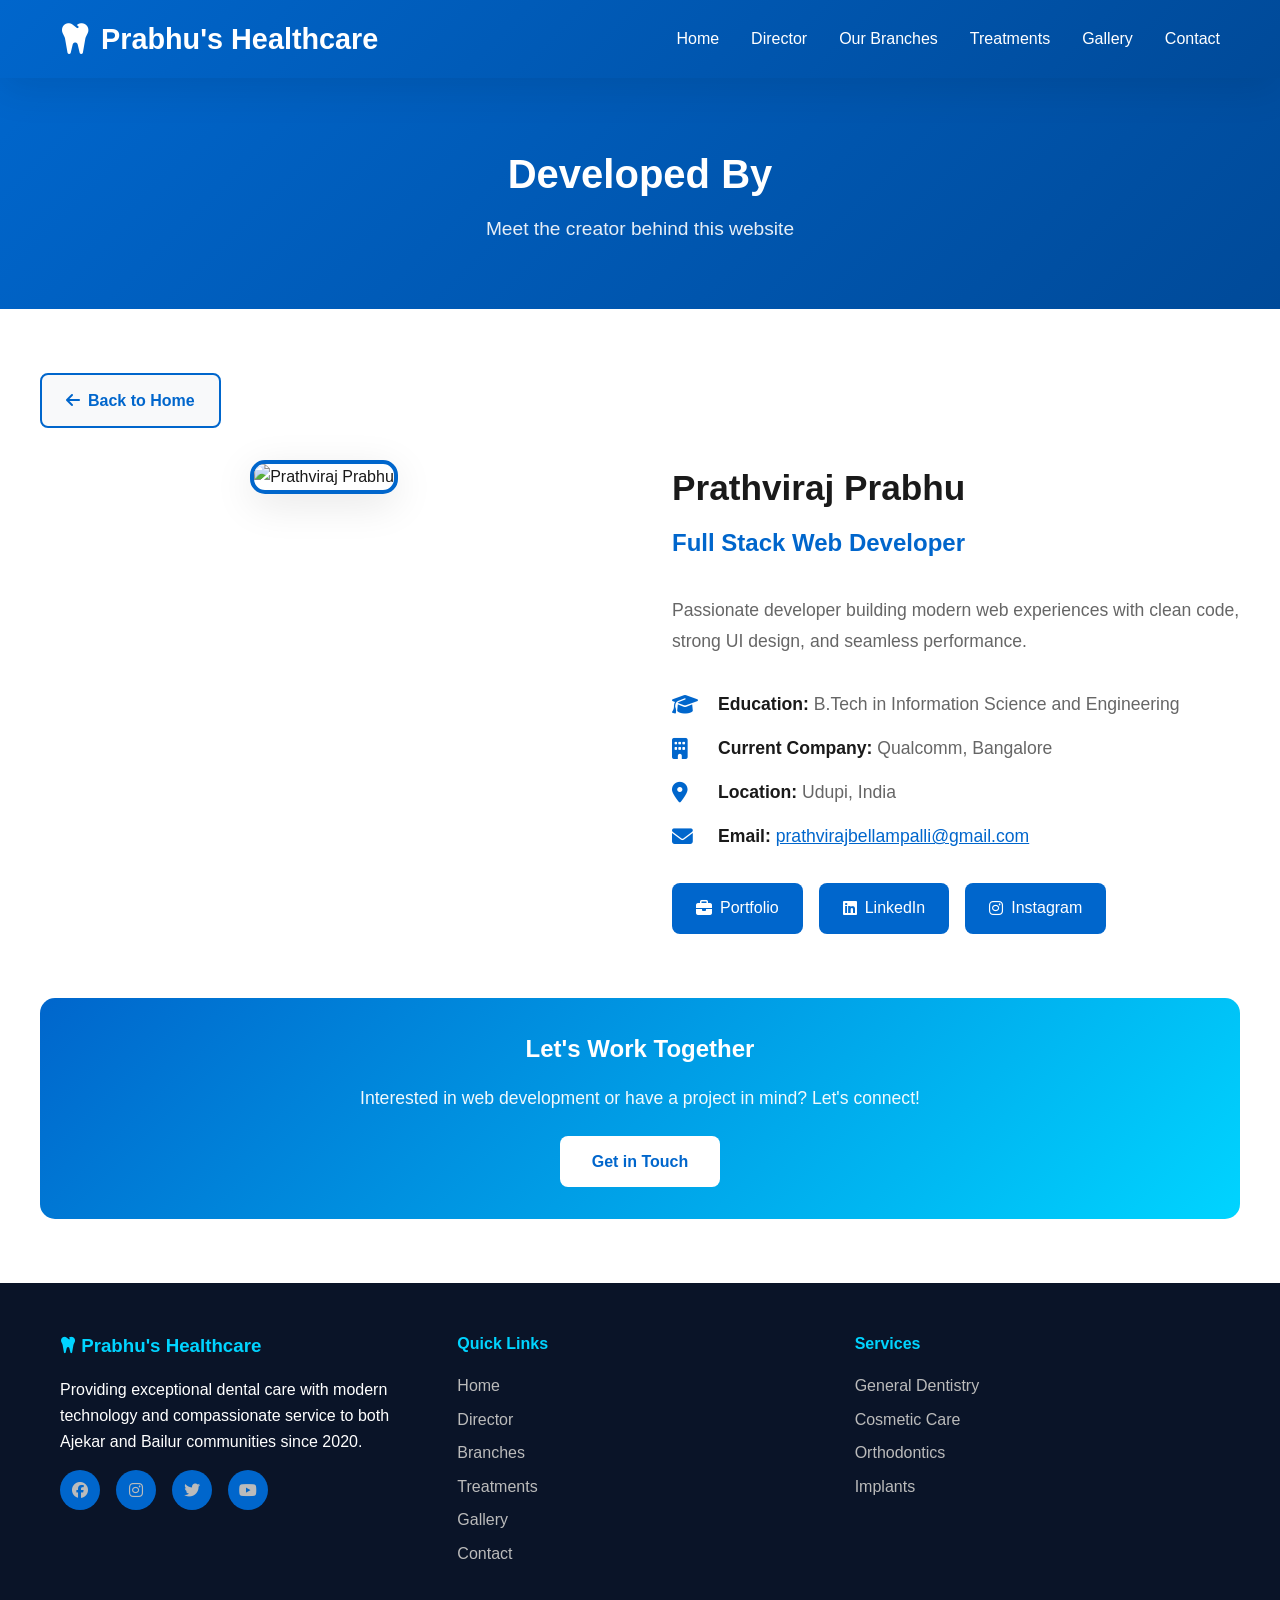
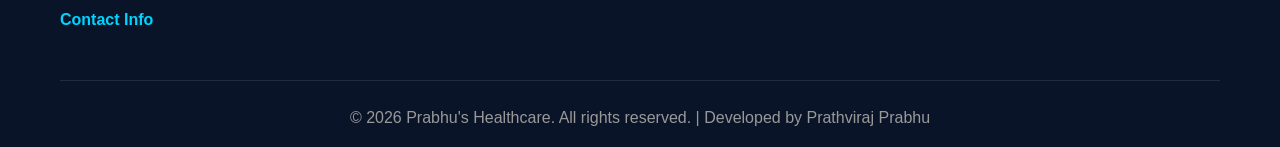
==== developer.html @ 1d6812b2 "Images and details updated" ====
<!DOCTYPE html>
<html lang="en">
<head>
    <meta charset="UTF-8">
    <meta name="viewport" content="width=device-width, initial-scale=1.0">
    <title id="pageTitle"></title>
    <link rel="stylesheet" href="styles.css">
    <link rel="stylesheet" href="https://cdnjs.cloudflare.com/ajax/libs/font-awesome/6.4.0/css/all.min.css">
    <style>
        .developer-page {
            min-height: 100vh;
            display: flex;
            flex-direction: column;
        }

        .developer-hero {
            background: linear-gradient(135deg, var(--primary-color) 0%, #004a99 100%);
            color: white;
            padding: 4rem 0;
            text-align: center;
        }

        .developer-hero h1 {
            font-size: 2.5rem;
            margin-bottom: 0.5rem;
        }

        .developer-hero p {
            font-size: 1.2rem;
            opacity: 0.9;
        }

        .developer-container {
            flex: 1;
            padding: 4rem 0;
        }

        .developer-profile {
            display: grid;
            grid-template-columns: 1fr 1fr;
            gap: 4rem;
            align-items: start;
            margin-bottom: 4rem;
        }

        .developer-photo {
            text-align: center;
        }

        .developer-photo img {
            width: 100%;
            max-width: 350px;
            border-radius: var(--border-radius);
            box-shadow: var(--box-shadow);
            border: 4px solid var(--primary-color);
            transition: var(--transition);
        }

        .developer-photo img:hover {
            transform: scale(1.05);
            box-shadow: 0 20px 60px rgba(0, 102, 204, 0.3);
        }

        .developer-info h2 {
            font-size: 2.2rem;
            color: var(--text-dark);
            margin-bottom: 0.5rem;
        }

        .developer-title {
            font-size: 1.5rem;
            color: var(--primary-color);
            font-weight: 600;
            margin-bottom: 1rem;
        }

        .developer-meta {
            display: flex;
            flex-direction: column;
            gap: 1rem;
            margin: 2rem 0;
        }

        .meta-item {
            display: flex;
            align-items: center;
            gap: 1rem;
            font-size: 1.1rem;
            color: var(--text-light);
        }

        .meta-item i {
            font-size: 1.3rem;
            color: var(--primary-color);
            min-width: 30px;
        }

        .meta-item strong {
            color: var(--text-dark);
        }

        .developer-description {
            font-size: 1.1rem;
            line-height: 1.8;
            color: var(--text-light);
            margin: 2rem 0;
        }

        .social-links-dev {
            display: flex;
            gap: 1rem;
            margin-top: 2rem;
        }

        .social-link-btn {
            display: inline-flex;
            align-items: center;
            justify-content: center;
            gap: 0.5rem;
            padding: 0.8rem 1.5rem;
            background: var(--primary-color);
            color: white;
            border-radius: 8px;
            text-decoration: none;
            transition: var(--transition);
            font-weight: 500;
        }

        .social-link-btn:hover {
            background: #004a99;
            transform: translateY(-3px);
            box-shadow: 0 10px 25px rgba(0, 102, 204, 0.3);
        }

        .skills-section {
            background: var(--light-bg);
            padding: 3rem;
            border-radius: var(--border-radius);
            margin-bottom: 2rem;
        }

        .skills-section h3 {
            font-size: 1.5rem;
            color: var(--text-dark);
            margin-bottom: 1.5rem;
        }

        .skills-grid {
            display: grid;
            grid-template-columns: repeat(auto-fit, minmax(150px, 1fr));
            gap: 1rem;
        }

        .skill-badge {
            background: white;
            border: 2px solid var(--primary-color);
            color: var(--primary-color);
            padding: 1rem;
            border-radius: 8px;
            text-align: center;
            font-weight: 600;
            transition: var(--transition);
        }

        .skill-badge:hover {
            background: var(--primary-color);
            color: white;
            transform: translateY(-5px);
        }

        .cta-contact {
            background: linear-gradient(135deg, var(--primary-color), var(--secondary-color));
            color: white;
            padding: 2rem;
            border-radius: var(--border-radius);
            text-align: center;
            margin-top: 3rem;
        }

        .cta-contact h3 {
            font-size: 1.5rem;
            margin-bottom: 1rem;
        }

        .cta-contact p {
            font-size: 1.1rem;
            margin-bottom: 1.5rem;
            opacity: 0.95;
        }

        .cta-button-dev {
            display: inline-block;
            padding: 0.8rem 2rem;
            background: white;
            color: var(--primary-color);
            border-radius: 8px;
            text-decoration: none;
            font-weight: 600;
            transition: var(--transition);
            margin: 0 0.5rem;
        }

        .cta-button-dev:hover {
            transform: scale(1.05);
            box-shadow: 0 10px 25px rgba(0, 0, 0, 0.2);
        }

        .back-button {
            display: inline-flex;
            align-items: center;
            gap: 0.5rem;
            padding: 0.8rem 1.5rem;
            background: var(--light-bg);
            color: var(--primary-color);
            border: 2px solid var(--primary-color);
            border-radius: 8px;
            text-decoration: none;
            transition: var(--transition);
            font-weight: 600;
            margin-bottom: 2rem;
        }

        .back-button:hover {
            background: var(--primary-color);
            color: white;
        }

        @media (max-width: 768px) {
            .developer-profile {
                grid-template-columns: 1fr;
                gap: 2rem;
            }

            .developer-photo img {
                max-width: 250px;
            }

            .developer-hero h1 {
                font-size: 2rem;
            }

            .developer-info h2 {
                font-size: 1.8rem;
            }

            .skills-grid {
                grid-template-columns: repeat(auto-fit, minmax(120px, 1fr));
            }

            .social-links-dev {
                flex-wrap: wrap;
            }

            .developer-container {
                padding: 2rem 0;
            }
        }
    </style>
</head>
<body>
    <!-- Navigation Bar -->
    <nav class="navbar">
        <div class="container">
            <div class="nav-brand">
                <i class="fas fa-tooth"></i>
                <span id="navBrand"></span>
            </div>
            <ul class="nav-menu">
                <li><a href="index.html" class="nav-link">Home</a></li>
                <li><a href="index.html#director" class="nav-link">Director</a></li>
                <li><a href="index.html#branches" class="nav-link">Our Branches</a></li>
                <li><a href="index.html#treatments" class="nav-link">Treatments</a></li>
                <li><a href="index.html#gallery" class="nav-link">Gallery</a></li>
                <li><a href="index.html#contact" class="nav-link">Contact</a></li>
            </ul>
            <div class="hamburger">
                <span></span>
                <span></span>
                <span></span>
            </div>
        </div>
    </nav>

    <!-- Developer Hero -->
    <section class="developer-hero">
        <div class="container">
            <h1 id="devTitle"></h1>
            <p id="devSubtitle"></p>
        </div>
    </section>

    <!-- Developer Container -->
    <div class="container developer-container">
        <a href="index.html" class="back-button">
            <i class="fas fa-arrow-left"></i> Back to Home
        </a>

        <!-- Developer Profile -->
        <div class="developer-profile">
            <!-- Photo -->
            <div class="developer-photo">
                <img id="devPhoto" src="" alt="Developer">
            </div>

            <!-- Info -->
            <div class="developer-info">
                <h2 id="devName"></h2>
                <p class="developer-title" id="devJobTitle"></p>

                <p class="developer-description" id="devDescription"></p>

                <div class="developer-meta">
                    <div class="meta-item">
                        <i class="fas fa-graduation-cap"></i>
                        <div><strong>Education:</strong> <span id="devQualification"></span></div>
                    </div>
                    <div class="meta-item">
                        <i class="fas fa-building"></i>
                        <div><strong>Current Company:</strong> <span id="devCompany"></span></div>
                    </div>
                    <div class="meta-item">
                        <i class="fas fa-map-marker-alt"></i>
                        <div><strong>Location:</strong> <span id="devLocation"></span></div>
                    </div>
                    <div class="meta-item">
                        <i class="fas fa-envelope"></i>
                        <div><strong>Email:</strong> <a href="mailto:#" id="devEmailLink" style="color: var(--primary-color);"></a></div>
                    </div>
                </div>

                <div class="social-links-dev">
                    <a href="#" id="devPortBtn" class="social-link-btn">
                        <i class="fas fa-briefcase"></i> Portfolio
                    </a>
                    <a href="#" id="devLinkedin" class="social-link-btn" target="_blank">
                        <i class="fab fa-linkedin"></i> LinkedIn
                    </a>
                    <a href="#" id="devInstagram" class="social-link-btn" target="_blank">
                        <i class="fab fa-instagram"></i> Instagram
                    </a>
                </div>
            </div>
        </div>

        <!-- CTA Section -->
        <div class="cta-contact">
            <h3>Let's Work Together</h3>
            <p>Interested in web development or have a project in mind? Let's connect!</p>
            <a href="mailto:#" id="ctaEmailLink" class="cta-button-dev">Get in Touch</a>
        </div>
    </div>

    <!-- Footer -->
    <footer class="footer">
        <div class="container">
            <div class="footer-content">
                <div class="footer-section">
                    <h3 id="footerBrand"><i class="fas fa-tooth"></i></h3>
                    <p id="footerAbout"></p>
                    <div class="social-links" id="socialLinks">
                        <a href="#" class="social-link" id="socialFacebook"><i class="fab fa-facebook"></i></a>
                        <a href="#" class="social-link" id="socialInstagram"><i class="fab fa-instagram"></i></a>
                        <a href="#" class="social-link" id="socialTwitter"><i class="fab fa-twitter"></i></a>
                        <a href="#" class="social-link" id="socialYoutube"><i class="fab fa-youtube"></i></a>
                    </div>
                </div>

                <div class="footer-section" id="footerQuickLinks">
                    <h4>Quick Links</h4>
                    <ul id="quickLinksList">
                    </ul>
                </div>

                <div class="footer-section" id="footerServices">
                    <h4>Services</h4>
                    <ul id="servicesList">
                    </ul>
                </div>

                <div class="footer-section" id="footerContacts">
                    <h4>Contact Info</h4>
                </div>
            </div>

            <div class="footer-bottom">
                <p id="footerCopyright"></p>
            </div>
        </div>
    </footer>

    <script src="config.js"></script>
    <script>
        // Populate developer page from config
        function populateDeveloperPage() {
            if (typeof clinicConfig === 'undefined') {
                console.error('clinicConfig not found. Make sure config.js is loaded before script.js');
                return;
            }

            const dev = clinicConfig.developer;
            const clinic = clinicConfig.branding;

            // Header
            document.getElementById('pageTitle').textContent = `${dev.name} - Developer`;
            document.getElementById('navBrand').textContent = clinic.name;

            // Hero Section
            document.getElementById('devTitle').textContent = dev.sectionTitle;
            document.getElementById('devSubtitle').textContent = dev.sectionSubtitle;

            // Developer Info
            document.getElementById('devPhoto').src = dev.photo;
            document.getElementById('devPhoto').alt = dev.name;
            document.getElementById('devName').textContent = dev.name;
            document.getElementById('devJobTitle').textContent = dev.title;
            document.getElementById('devDescription').textContent = dev.description;
            document.getElementById('devQualification').textContent = dev.qualification;
            document.getElementById('devCompany').textContent = dev.company;
            document.getElementById('devLocation').textContent = dev.location;

            // Email Links
            document.getElementById('devEmailLink').href = `mailto:${dev.email}`;
            document.getElementById('devEmailLink').textContent = dev.email;
            document.getElementById('devPortBtn').href = dev.portfolio;
            document.getElementById('ctaEmailLink').href = `mailto:${dev.email}`;

            // Social Links
            document.getElementById('devLinkedin').href = dev.linkedin;
            document.getElementById('devInstagram').href = dev.instagram;
            document.getElementById('devPortBtn').href = dev.portfolio;

            // Skills
            const skillsGrid = document.getElementById('skillsGrid');
            if (dev.skills && dev.skills.length > 0) {
                skillsGrid.innerHTML = dev.skills.map(skill => 
                    `<div class="skill-badge">${skill}</div>`
                ).join('');
            }

            // Footer
            document.getElementById('footerBrand').innerHTML = `<i class="fas fa-tooth"></i> ${clinic.name}`;
            document.getElementById('footerAbout').textContent = clinicConfig.footer.about;

            // Quick Links
            const quickLinksList = document.getElementById('quickLinksList');
            clinicConfig.footer.quickLinks.forEach(link => {
                const li = document.createElement('li');
                li.innerHTML = `<a href="${link.href}">${link.label}</a>`;
                quickLinksList.appendChild(li);
            });

            // Services
            const servicesList = document.getElementById('servicesList');
            clinicConfig.footer.services.forEach(service => {
                const li = document.createElement('li');
                li.innerHTML = `<a href="${service.href}">${service.label}</a>`;
                servicesList.appendChild(li);
            });

            // Copyright
            const year = new Date().getFullYear();
            document.getElementById('footerCopyright').textContent = 
                `© ${year} ${clinic.name}. All rights reserved. | Developed by ${dev.name}`;

            // Social Links
            document.getElementById('socialFacebook').href = clinicConfig.social.facebook;
            document.getElementById('socialInstagram').href = clinicConfig.social.instagram;
            document.getElementById('socialTwitter').href = clinicConfig.social.twitter;
            document.getElementById('socialYoutube').href = clinicConfig.social.youtube;

            console.log('✅ Developer page populated from config.js');
        }

        // Hamburger menu
        document.addEventListener('DOMContentLoaded', function() {
            const hamburger = document.querySelector('.hamburger');
            const navMenu = document.querySelector('.nav-menu');

            if (hamburger) {
                hamburger.addEventListener('click', function() {
                    navMenu.classList.toggle('active');
                    hamburger.classList.toggle('active');
                });
            }

            // Close menu when link is clicked
            document.querySelectorAll('.nav-link').forEach(link => {
                link.addEventListener('click', function() {
                    navMenu.classList.remove('active');
                    hamburger.classList.remove('active');
                });
            });

            // Populate page
            populateDeveloperPage();
        });
    </script>
</body>
</html>
---- styles.css ----
* {
    margin: 0;
    padding: 0;
    box-sizing: border-box;
}

:root {
    --primary-color: #0066cc;
    --secondary-color: #00d4ff;
    --accent-color: #ff6b9d;
    --dark-bg: #0a1428;
    --light-bg: #f8f9fa;
    --text-dark: #1a1a1a;
    --text-light: #666;
    --border-radius: 15px;
    --box-shadow: 0 10px 40px rgba(0, 0, 0, 0.1);
    --transition: all 0.3s ease;
}

html {
    scroll-behavior: smooth;
}

body {
    font-family: 'Segoe UI', Tahoma, Geneva, Verdana, sans-serif;
    color: var(--text-dark);
    background-color: #fff;
    line-height: 1.6;
}

.container {
    max-width: 1200px;
    margin: 0 auto;
    padding: 0 20px;
}

/* ========== NAVIGATION ========== */
.navbar {
    position: sticky;
    top: 0;
    background: linear-gradient(135deg, var(--primary-color) 0%, #004a99 100%);
    box-shadow: var(--box-shadow);
    z-index: 1000;
}

.navbar .container {
    display: flex;
    justify-content: space-between;
    align-items: center;
    padding: 1rem 20px;
}

.nav-brand {
    display: flex;
    align-items: center;
    gap: 10px;
    font-size: 1.8rem;
    font-weight: bold;
    color: white;
}

.nav-brand i {
    font-size: 2.2rem;
    animation: pulse 2s infinite;
}

@keyframes pulse {
    0%, 100% { transform: scale(1); }
    50% { transform: scale(1.1); }
}

.nav-menu {
    display: flex;
    list-style: none;
    gap: 2rem;
}

.small-text {
  font-size: 20px;
}


.nav-link {
    color: white;
    text-decoration: none;
    font-weight: 500;
    position: relative;
    transition: var(--transition);
}

.nav-link:hover {
    color: var(--secondary-color);
}

.nav-link::after {
    content: '';
    position: absolute;
    width: 0;
    height: 2px;
    bottom: -5px;
    left: 0;
    background-color: var(--secondary-color);
    transition: width 0.3s ease;
}

.nav-link:hover::after {
    width: 100%;
}

.hamburger {
    display: none;
    flex-direction: column;
    cursor: pointer;
}

.hamburger span {
    width: 25px;
    height: 3px;
    background-color: white;
    margin: 5px 0;
    transition: var(--transition);
}

/* ========== HERO SECTION ========== */
.hero {
    height: 100vh;
    display: flex;
    align-items: center;
    justify-content: center;
    position: relative;
    overflow: hidden;
}

.hero-background {
    position: absolute;
    width: 100%;
    height: 100%;
    background: linear-gradient(135deg, var(--primary-color) 0%, var(--secondary-color) 100%);
    z-index: -1;
    animation: gradientShift 8s ease infinite;
}

@keyframes gradientShift {
    0%, 100% { filter: hue-rotate(0deg); }
    50% { filter: hue-rotate(10deg); }
}

.hero-content {
    text-align: center;
    color: white;
    z-index: 1;
    animation: slideUp 0.8s ease;
}

@keyframes slideUp {
    from {
        opacity: 0;
        transform: translateY(50px);
    }
    to {
        opacity: 1;
        transform: translateY(0);
    }
}

.hero-title {
    font-size: 4rem;
    margin-bottom: 1rem;
    animation: bounceIn 1s ease;
    font-weight: 800;
    text-shadow: 2px 2px 4px rgba(0, 0, 0, 0.3);
}

.hero-subtitle {
    font-size: 1.5rem;
    margin-bottom: 2rem;
    opacity: 0.95;
    font-weight: 300;
}

.cta-button {
    display: inline-block;
    padding: 1rem 2.5rem;
    background-color: var(--accent-color);
    color: white;
    text-decoration: none;
    border-radius: 50px;
    font-weight: 600;
    transition: var(--transition);
    box-shadow: 0 10px 30px rgba(255, 107, 157, 0.4);
    border: none;
    cursor: pointer;
    font-size: 1.1rem;
}

.cta-button:hover {
    transform: translateY(-3px);
    box-shadow: 0 15px 40px rgba(255, 107, 157, 0.6);
}

/* ========== SECTIONS COMMON ========== */
section {
    padding: 5rem 0;
}

.section-title {
    font-size: 2.8rem;
    text-align: center;
    margin-bottom: 0.5rem;
    background: linear-gradient(180deg, var(--primary-color), var(--accent-color));
    -webkit-background-clip: text;
    -webkit-text-fill-color: transparent;
    background-clip: text;
    font-weight: 800;
}

.section-subtitle {
    text-align: center;
    color: var(--text-light);
    font-size: 1.1rem;
    margin-bottom: 3rem;
}

/* ========== BRANCHES SECTION ========== */
.branches {
    background-color: var(--light-bg);
}

.branches-grid {
    display: grid;
    grid-template-columns: repeat(auto-fit, minmax(500px, 1fr));
    gap: 2.5rem;
    margin-top: 3rem;
}

.branch-card {
    background: white;
    border-radius: var(--border-radius);
    overflow: hidden;
    box-shadow: var(--box-shadow);
    transition: var(--transition);
    transform: translateY(0);
}

.branch-card:hover {
    transform: translateY(-10px);
    box-shadow: 0 20px 50px rgba(0, 0, 0, 0.15);
}

.branch-header {
    background: linear-gradient(135deg, var(--primary-color), var(--secondary-color));
    color: white;
    padding: 1.5rem;
    display: flex;
    align-items: center;
    gap: 1rem;
}

.branch-header i {
    font-size: 1.8rem;
}

.branch-header h3 {
    font-size: 1.5rem;
    margin: 0;
}

.branch-content {
    padding: 2rem;
}

.branch-info h4 {
    color: var(--primary-color);
    margin: 1.5rem 0 0.5rem 0;
    font-size: 1.1rem;
}

.branch-info p {
    color: var(--text-light);
    margin-bottom: 0.5rem;
}

.branch-info a {
    color: var(--secondary-color);
    text-decoration: none;
    font-weight: 600;
    transition: color 0.3s ease;
}

.branch-info a:hover {
    color: var(--accent-color);
}

.branch-map {
    margin-top: 1.5rem;
    border-radius: 10px;
    overflow: hidden;
    box-shadow: 0 5px 15px rgba(0, 0, 0, 0.1);
}

/* ========== DIRECTOR SECTION ========== */
.director {
    background: linear-gradient(135deg, #f8f9fa 0%, #ffffff 100%);
    padding: 4rem 0;
}

.director-content {
    display: grid;
    grid-template-columns: 1fr 1fr;
    gap: 4rem;
    align-items: center;
}

.director-image {
    display: flex;
    justify-content: center;
    align-items: center;
}

.director-image img {
    width: 100%;
    max-width: 400px;
    border-radius: var(--border-radius);
    box-shadow: var(--box-shadow);
    transition: var(--transition);
}

.director-image img:hover {
    transform: scale(1.05);
    box-shadow: 0 20px 50px rgba(0, 102, 204, 0.2);
}

.director-info {
    padding: 2rem 0;
}

.director-name {
    font-size: 2.5rem;
    color: var(--text-dark);
    margin-bottom: 0.5rem;
    font-weight: 700;
}

.director-designation {
    font-size: 1.3rem;
    color: var(--primary-color);
    font-weight: 600;
    margin-bottom: 0.5rem;
}

.director-experience {
    font-size: 1rem;
    color: var(--accent-color);
    font-weight: 500;
    margin-bottom: 1.5rem;
}

.director-quote {
    font-size: 1.1rem;
    color: var(--text-light);
    line-height: 1.8;
    border-left: 4px solid var(--primary-color);
    padding-left: 1.5rem;
    font-style: italic;
}

/* Coming Soon Card */
.branch-card.coming-soon {
    background: linear-gradient(135deg, #f0f4ff 0%, #e8f1ff 100%);
    display: flex;
    flex-direction: column;
    justify-content: center;
    align-items: center;
    min-height: 350px;
    text-align: center;
    border: 2px dashed var(--primary-color);
}

.branch-card.coming-soon:hover {
    transform: scale(1.02);
    box-shadow: 0 15px 40px rgba(0, 102, 204, 0.15);
}

.coming-soon-content {
    padding: 2rem;
    display: flex;
    flex-direction: column;
    align-items: center;
    gap: 1.5rem;
}

.coming-soon-text {
    font-size: 1.3rem;
    color: var(--primary-color);
    font-weight: 600;
}

.coming-soon-badge {
    background: linear-gradient(135deg, var(--primary-color), var(--secondary-color));
    color: white;
    padding: 0.8rem 2rem;
    border-radius: 50px;
    font-weight: 700;
    font-size: 1rem;
    letter-spacing: 1px;
    animation: pulse-badge 2s infinite;
}

@keyframes pulse-badge {
    0%, 100% { transform: scale(1); }
    50% { transform: scale(1.05); }
}

.coming-soon-subtext {
    font-size: 0.95rem;
    color: var(--text-light);
    margin-top: 0.5rem;
}

.branch-card.coming-soon .branch-header {
    width: 100%;
    background: transparent;
    justify-content: center;
    padding-top: 1rem;
}

.branch-card.coming-soon .branch-header i {
    font-size: 2.5rem;
    color: var(--primary-color);
}

.branch-card.coming-soon .branch-header h3 {
    color: var(--primary-color);
    font-size: 1.5rem;
}

/* ========== TREATMENTS SECTION ========== */
.treatments {
    background: linear-gradient(135deg, #f8f9fa 0%, #ffffff 100%);
}

.treatments-grid {
    display: grid;
    grid-template-columns: repeat(auto-fit, minmax(280px, 1fr));
    gap: 2rem;
}

.treatment-card {
    background: white;
    padding: 2rem;
    border-radius: var(--border-radius);
    text-align: center;
    box-shadow: var(--box-shadow);
    transition: var(--transition);
    cursor: pointer;
    border: 2px solid transparent;
}

.treatment-card:hover {
    transform: translateY(-8px);
    box-shadow: 0 20px 45px rgba(0, 102, 204, 0.2);
    border-color: var(--primary-color);
}

.treatment-icon {
    font-size: 3.5rem;
    background: linear-gradient(135deg, var(--primary-color), var(--secondary-color));
    -webkit-background-clip: text;
    -webkit-text-fill-color: transparent;
    background-clip: text;
    margin-bottom: 1rem;
}

.treatment-card h3 {
    color: var(--primary-color);
    margin-bottom: 0.5rem;
    font-size: 1.3rem;
}

.treatment-card p {
    color: var(--text-light);
    line-height: 1.6;
}

/* ========== GALLERY SECTION ========== */
.gallery {
    background-color: var(--light-bg);
}

.gallery-tabs {
    display: flex;
    justify-content: center;
    gap: 1rem;
    margin-bottom: 3rem;
    flex-wrap: wrap;
}

.tab-button {
    padding: 0.7rem 1.5rem;
    border: 2px solid var(--primary-color);
    background-color: white;
    color: var(--primary-color);
    border-radius: 25px;
    cursor: pointer;
    font-weight: 600;
    transition: var(--transition);
}

.tab-button.active,
.tab-button:hover {
    background-color: var(--primary-color);
    color: white;
}

.gallery-grid {
    display: grid;
    grid-template-columns: repeat(auto-fit, minmax(280px, 1fr));
    gap: 1.5rem;
}

.gallery-item {
    position: relative;
    border-radius: var(--border-radius);
    overflow: hidden;
    background-size: cover;
    background-position: center;
    box-shadow: var(--box-shadow);
    cursor: pointer;
    transition: var(--transition);
    opacity: 1;
    aspect-ratio: 1;
}

.gallery-item img {
    width: 100%;
    height: 100%;
    object-fit: cover;
    transition: var(--transition);
}

.gallery-item:hover img {
    transform: scale(1.1);
}

.gallery-overlay {
    position: absolute;
    top: 0;
    left: 0;
    width: 100%;
    height: 100%;
    background: rgba(0, 102, 204, 0.8);
    display: flex;
    align-items: center;
    justify-content: center;
    opacity: 0;
    transition: var(--transition);
}

.gallery-item:hover .gallery-overlay {
    opacity: 1;
}

.gallery-overlay p {
    color: white;
    font-size: 1.3rem;
    font-weight: 600;
}

/* ========== CONTACT SECTION ========== */
.contact {
    background: linear-gradient(135deg, var(--primary-color) 0%, #004a99 100%);
    color: white;
}

.contact .section-title,
.contact .section-subtitle {
    color: white;
}

.contact .section-subtitle {
    color: rgba(255, 255, 255, 0.9);
}

.appointment-container {
    display: grid;
    grid-template-columns: 1.2fr 1fr;
    gap: 3rem;
    margin-top: 3rem;
}

.appointment-form {
    background: rgba(255, 255, 255, 0.1);
    padding: 2.5rem;
    border-radius: var(--border-radius);
    backdrop-filter: blur(10px);
    border: 1px solid rgba(255, 255, 255, 0.2);
}

.form-group {
    margin-bottom: 1.5rem;
}

.form-group label {
    display: block;
    margin-bottom: 0.5rem;
    font-weight: 600;
}

.form-group input,
.form-group select,
.form-group textarea {
    width: 100%;
    padding: 0.8rem;
    border: none;
    border-radius: 8px;
    font-family: inherit;
    font-size: 1rem;
    background-color: rgba(255, 255, 255, 0.95);
    color: var(--text-dark);
    transition: var(--transition);
}

.form-group input:focus,
.form-group select:focus,
.form-group textarea:focus {
    outline: none;
    background-color: white;
    box-shadow: 0 0 0 3px rgba(255, 107, 157, 0.3);
}

.submit-button {
    width: 100%;
    padding: 1rem;
    background-color: var(--accent-color);
    color: white;
    border: none;
    border-radius: 8px;
    font-weight: 600;
    font-size: 1rem;
    cursor: pointer;
    transition: var(--transition);
    text-transform: uppercase;
    letter-spacing: 1px;
}

.submit-button:hover {
    transform: translateY(-2px);
    box-shadow: 0 10px 25px rgba(255, 107, 157, 0.4);
}

.quick-contact {
    display: flex;
    flex-direction: column;
    gap: 1.5rem;
}

.quick-contact h3 {
    font-size: 1.5rem;
    margin-bottom: 1rem;
}

.contact-method {
    display: flex;
    gap: 1.5rem;
    background: rgba(255, 255, 255, 0.1);
    padding: 1.5rem;
    border-radius: 10px;
    backdrop-filter: blur(10px);
    border: 1px solid rgba(255, 255, 255, 0.2);
}

.contact-method i {
    font-size: 1.8rem;
    min-width: 50px;
    text-align: center;
}

.contact-method h4 {
    margin: 0 0 0.5rem 0;
    font-size: 1.1rem;
}

.contact-method p {
    margin: 0.2rem 0;
}

.contact-method a {
    color: var(--secondary-color);
    text-decoration: none;
    font-weight: 600;
    transition: color 0.3s ease;
}

.contact-method a:hover {
    color: white;
}

/* ========== FOOTER ========== */
.footer {
    background-color: var(--dark-bg);
    color: white;
    padding: 3rem 0 1rem;
}

.footer-content {
    display: grid;
    grid-template-columns: repeat(auto-fit, minmax(280px, 1fr));
    gap: 2rem;
    margin-bottom: 2rem;
}

.footer-section h3,
.footer-section h4 {
    margin-bottom: 1rem;
    color: var(--secondary-color);
}

.footer-section ul {
    list-style: none;
}

.footer-section ul li {
    margin-bottom: 0.5rem;
}

.footer-section a {
    color: #bbb;
    text-decoration: none;
    transition: color 0.3s ease;
}

.footer-section a:hover {
    color: var(--secondary-color);
}

.social-links {
    display: flex;
    gap: 1rem;
    margin-top: 1rem;
}

.social-link {
    width: 40px;
    height: 40px;
    background-color: var(--primary-color);
    border-radius: 50%;
    display: flex;
    align-items: center;
    justify-content: center;
    color: white;
    transition: var(--transition);
}

.social-link:hover {
    background-color: var(--accent-color);
    transform: translateY(-3px);
}

.footer-bottom {
    border-top: 1px solid rgba(255, 255, 255, 0.1);
    padding-top: 1.5rem;
    text-align: center;
    color: #999;
}

/* ========== RESPONSIVE DESIGN ========== */
@media (max-width: 768px) {
    .hamburger {
        display: flex;
    }

    .nav-menu {
        display: none;
        position: absolute;
        top: 70px;
        left: 0;
        width: 100%;
        flex-direction: column;
        background-color: var(--primary-color);
        padding: 2rem;
        gap: 1rem;
    }

    .nav-menu.active {
        display: flex;
    }

    .hero-title {
        font-size: 2.5rem;
    }

    .hero-subtitle {
        font-size: 1.1rem;
    }

    .section-title {
        font-size: 2rem;
    }

    .branches-grid {
        grid-template-columns: 1fr;
    }

    .appointment-container {
        grid-template-columns: 1fr;
    }

    .director-content {
        grid-template-columns: 1fr;
        gap: 2rem;
    }

    .director-name {
        font-size: 2rem;
    }

    .director-image img {
        max-width: 300px;
    }

    .hero {
        height: 70vh;
    }

    section {
        padding: 3rem 0;
    }
}

@media (max-width: 480px) {
    .hero-title {
        font-size: 2rem;
    }

    .hero-subtitle {
        font-size: 1rem;
    }

    .section-title {
        font-size: 1.5rem;
    }

    .nav-menu {
        top: 60px;
    }

    .treatments-grid,
    .gallery-grid {
        grid-template-columns: 1fr;
    }

    .gallery-tabs {
        gap: 0.5rem;
    }

    .tab-button {
        padding: 0.5rem 1rem;
        font-size: 0.9rem;
    }
}

/* ========== ANIMATIONS ========== */
@keyframes bounceIn {
    0%, 100% { transform: scale(0.8); opacity: 0; }
    50% { transform: scale(1.05); }
    100% { transform: scale(1); opacity: 1; }
}

@keyframes fadeIn {
    from { opacity: 0; }
    to { opacity: 1; }
}

@keyframes slideInLeft {
    from {
        opacity: 0;
        transform: translateX(-50px);
    }
    to {
        opacity: 1;
        transform: translateX(0);
    }
}

/* Scrolling animation */
.fade-in-scroll {
    opacity: 0;
    animation: fadeIn 0.8s ease forwards;
}
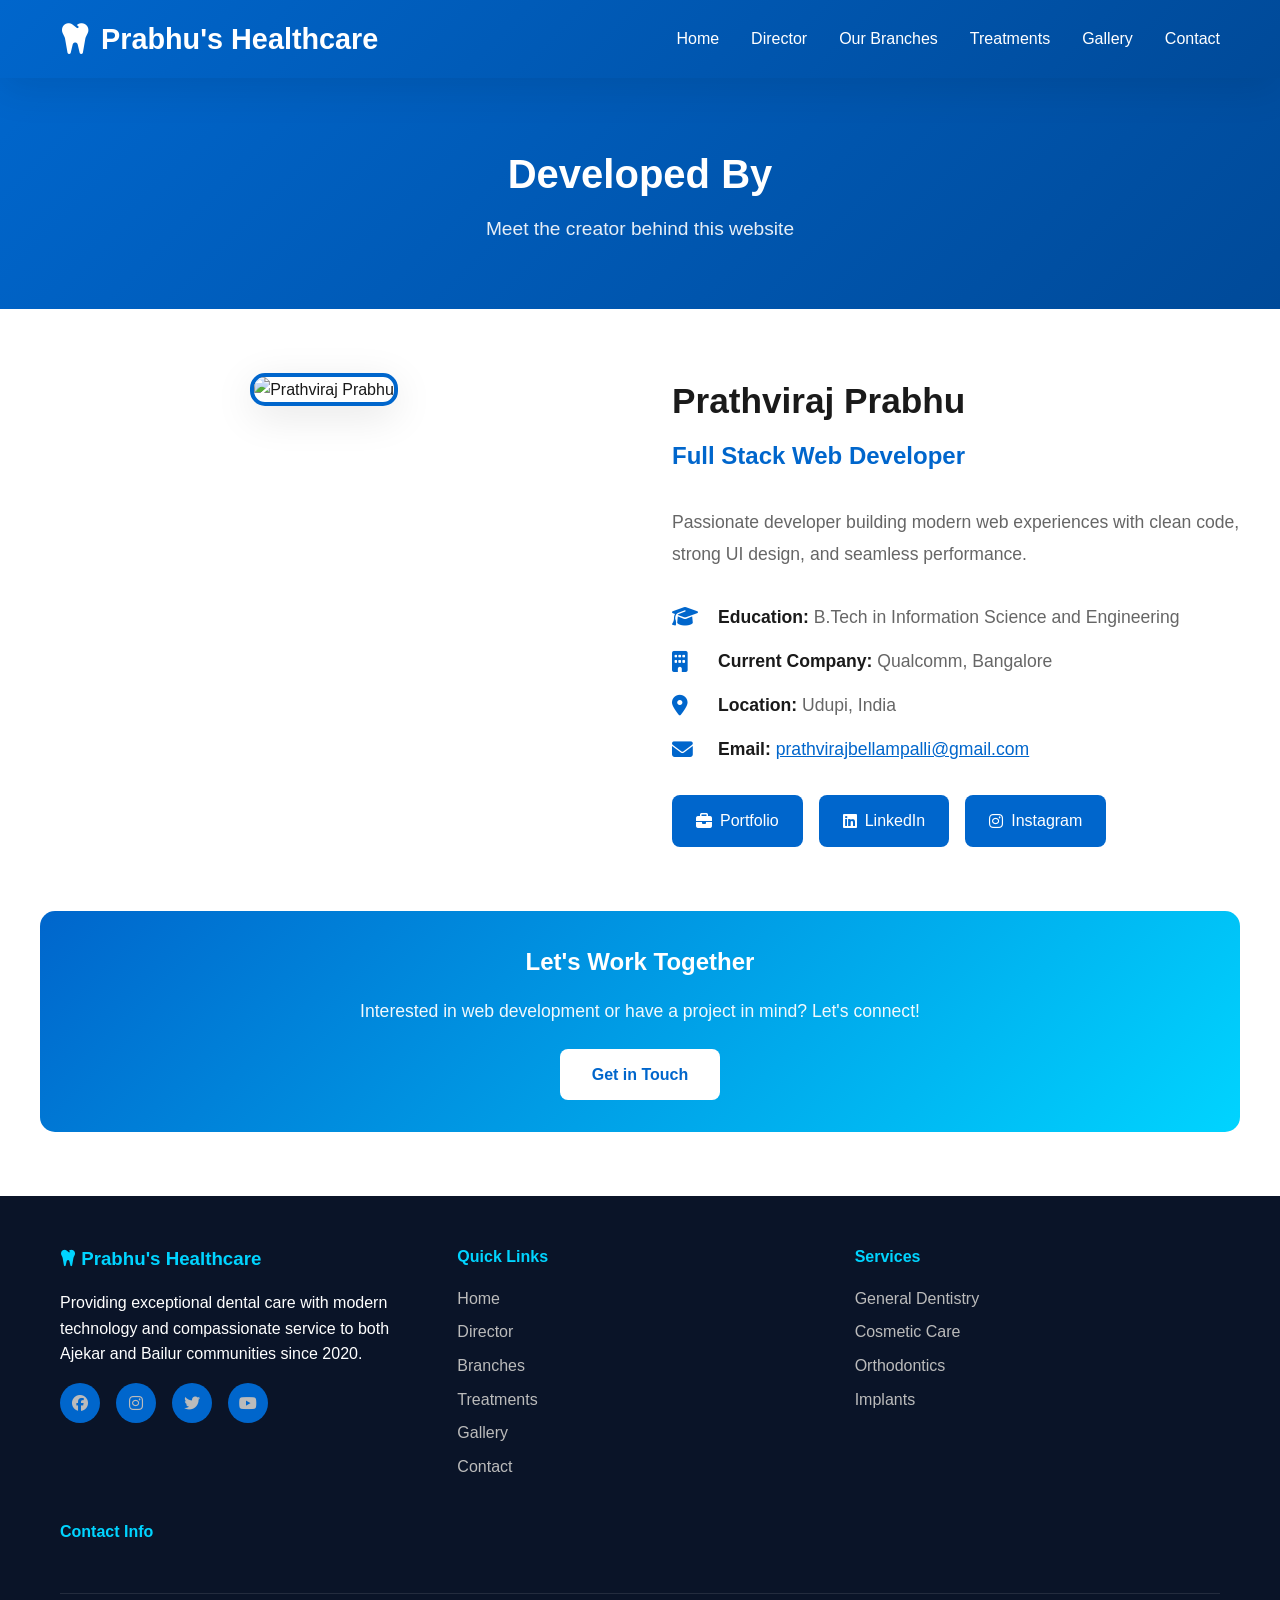
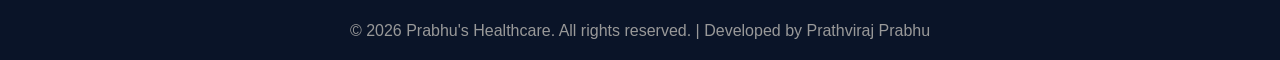
==== commit 923b5299: "back button removed" ====
--- a/developer.html
+++ b/developer.html
@@ -291,9 +291,6 @@
 
     <!-- Developer Container -->
     <div class="container developer-container">
-        <a href="index.html" class="back-button">
-            <i class="fas fa-arrow-left"></i> Back to Home
-        </a>
 
         <!-- Developer Profile -->
         <div class="developer-profile">
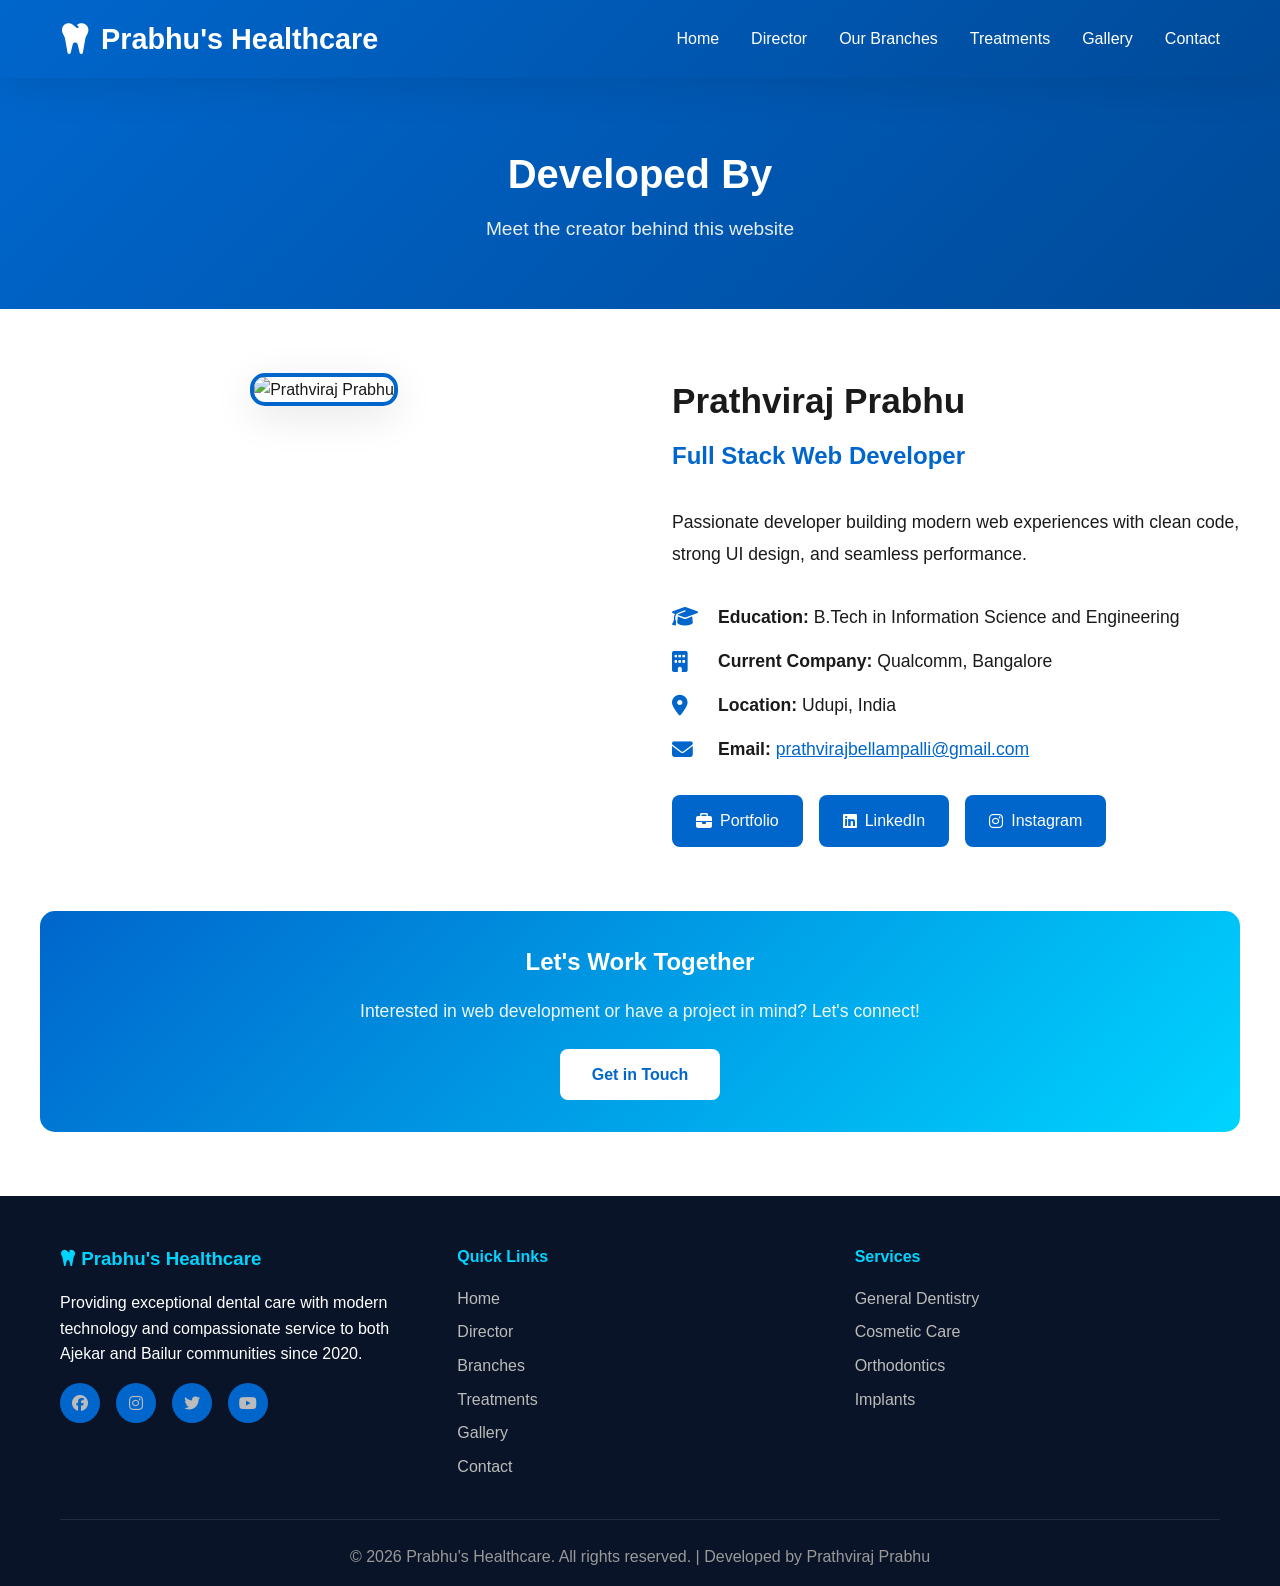
==== commit 80121c76: "UI improvements and background image added" ====
--- a/developer.html
+++ b/developer.html
@@ -253,6 +253,75 @@
 
             .developer-container {
                 padding: 2rem 0;
+            }
+        }
+
+        @media (max-width: 480px) {
+            .developer-hero {
+                padding: 2rem 0;
+            }
+
+            .developer-hero h1 {
+                font-size: 1.5rem;
+            }
+
+            .developer-hero p {
+                font-size: 1rem;
+            }
+
+            .developer-profile {
+                gap: 1.5rem;
+            }
+
+            .developer-photo img {
+                max-width: 200px;
+            }
+
+            .developer-info h2 {
+                font-size: 1.5rem;
+            }
+
+            .developer-title {
+                font-size: 1.2rem;
+            }
+
+            .developer-description {
+                font-size: 1rem;
+            }
+
+            .meta-item {
+                font-size: 1rem;
+            }
+
+            .social-links-dev {
+                flex-direction: column;
+            }
+
+            .social-link-btn {
+                width: 100%;
+                justify-content: center;
+            }
+
+            .skills-grid {
+                grid-template-columns: repeat(2, 1fr);
+                gap: 0.8rem;
+            }
+
+            .skill-badge {
+                padding: 0.8rem;
+                font-size: 0.9rem;
+            }
+
+            .skills-section {
+                padding: 1.5rem;
+            }
+
+            .cta-contact {
+                padding: 1.5rem;
+            }
+
+            .developer-container {
+                padding: 1rem 0;
             }
         }
     </style>
@@ -373,10 +442,6 @@
                     <ul id="servicesList">
                     </ul>
                 </div>
-
-                <div class="footer-section" id="footerContacts">
-                    <h4>Contact Info</h4>
-                </div>
             </div>
 
             <div class="footer-bottom">
--- a/styles.css
+++ b/styles.css
@@ -5,27 +5,57 @@
 }
 
 :root {
+    /* Primary Colors */
     --primary-color: #0066cc;
     --secondary-color: #00d4ff;
     --accent-color: #ff6b9d;
     --dark-bg: #0a1428;
     --light-bg: #f8f9fa;
-    --text-dark: #1a1a1a;
-    --text-light: #666;
+    
+    /* Light Mode */
+    --bg-light: #ffffff;
+    --text-light-mode: #1a1a1a;
+    --text-light-muted: #666;
+    --card-bg-light: #f8f9fa;
+    --border-light: #e0e0e0;
+    
+    /* Dark Mode */
+    --bg-dark: #0a1428;
+    --text-dark-mode: #f0f0f0;
+    --text-dark-muted: #a8a8a8;
+    --card-bg-dark: #1a2e4a;
+    --border-dark: #2a4a6a;
+    
+    /* Current Theme (Light by default) */
+    --bg-color: var(--bg-light);
+    --text-color: var(--text-light-mode);
+    --text-muted: var(--text-light-muted);
+    --card-bg: var(--card-bg-light);
+    --border-color: var(--border-light);
+    
     --border-radius: 15px;
     --box-shadow: 0 10px 40px rgba(0, 0, 0, 0.1);
     --transition: all 0.3s ease;
 }
 
+body.dark-mode {
+    --bg-color: var(--bg-dark);
+    --text-color: var(--text-dark-mode);
+    --text-muted: var(--text-dark-muted);
+    --card-bg: var(--card-bg-dark);
+    --border-color: var(--border-dark);
+}
+
 html {
     scroll-behavior: smooth;
 }
 
 body {
     font-family: 'Segoe UI', Tahoma, Geneva, Verdana, sans-serif;
-    color: var(--text-dark);
-    background-color: #fff;
+    color: var(--text-color);
+    background-color: var(--bg-color);
     line-height: 1.6;
+    transition: var(--transition);
 }
 
 .container {
@@ -121,6 +151,26 @@
     transition: var(--transition);
 }
 
+/* ========== THEME TOGGLE ========== */
+.theme-toggle {
+    background: rgba(255, 255, 255, 0.2);
+    border: 2px solid white;
+    color: white;
+    padding: 0.5rem 0.8rem;
+    border-radius: 50px;
+    cursor: pointer;
+    font-size: 1.2rem;
+    transition: var(--transition);
+    display: flex;
+    align-items: center;
+    gap: 0.5rem;
+}
+
+.theme-toggle:hover {
+    background: rgba(255, 255, 255, 0.3);
+    transform: scale(1.05);
+}
+
 /* ========== HERO SECTION ========== */
 .hero {
     height: 100vh;
@@ -135,9 +185,9 @@
     position: absolute;
     width: 100%;
     height: 100%;
-    background: linear-gradient(135deg, var(--primary-color) 0%, var(--secondary-color) 100%);
+    background: url('./images/background-img.jpeg') center/cover no-repeat;
     z-index: -1;
-    animation: gradientShift 8s ease infinite;
+    filter: brightness(0.6) contrast(1.1);
 }
 
 @keyframes gradientShift {
@@ -150,6 +200,14 @@
     color: white;
     z-index: 1;
     animation: slideUp 0.8s ease;
+    background: rgba(255, 255, 255, 0.1);
+    backdrop-filter: blur(0px);
+    padding: 3rem 4rem;
+    border-radius: 20px;
+    border: 1px solid rgba(255, 255, 255, 0.2);
+    box-shadow: 0 8px 32px rgba(0, 0, 0, 0.2);
+    max-width: 800px;
+    margin: 0 auto;
 }
 
 @keyframes slideUp {
@@ -216,14 +274,14 @@
 
 .section-subtitle {
     text-align: center;
-    color: var(--text-light);
+    color: var(--text-muted);
     font-size: 1.1rem;
     margin-bottom: 3rem;
 }
 
 /* ========== BRANCHES SECTION ========== */
 .branches {
-    background-color: var(--light-bg);
+    background-color: var(--bg-color);
 }
 
 .branches-grid {
@@ -234,12 +292,13 @@
 }
 
 .branch-card {
-    background: white;
+    background: var(--card-bg);
     border-radius: var(--border-radius);
     overflow: hidden;
     box-shadow: var(--box-shadow);
     transition: var(--transition);
     transform: translateY(0);
+    border: 1px solid var(--border-color);
 }
 
 .branch-card:hover {
@@ -276,7 +335,7 @@
 }
 
 .branch-info p {
-    color: var(--text-light);
+    color: var(--text-muted);
     margin-bottom: 0.5rem;
 }
 
@@ -300,8 +359,9 @@
 
 /* ========== DIRECTOR SECTION ========== */
 .director {
-    background: linear-gradient(135deg, #f8f9fa 0%, #ffffff 100%);
+    background: var(--bg-color);
     padding: 4rem 0;
+    border-top: 1px solid var(--border-color);
 }
 
 .director-content {
@@ -336,7 +396,7 @@
 
 .director-name {
     font-size: 2.5rem;
-    color: var(--text-dark);
+    color: var(--text-color);
     margin-bottom: 0.5rem;
     font-weight: 700;
 }
@@ -357,7 +417,7 @@
 
 .director-quote {
     font-size: 1.1rem;
-    color: var(--text-light);
+    color: var(--text-muted);
     line-height: 1.8;
     border-left: 4px solid var(--primary-color);
     padding-left: 1.5rem;
@@ -413,7 +473,7 @@
 
 .coming-soon-subtext {
     font-size: 0.95rem;
-    color: var(--text-light);
+    color: var(--text-muted);
     margin-top: 0.5rem;
 }
 
@@ -436,7 +496,7 @@
 
 /* ========== TREATMENTS SECTION ========== */
 .treatments {
-    background: linear-gradient(135deg, #f8f9fa 0%, #ffffff 100%);
+    background: var(--bg-color);
 }
 
 .treatments-grid {
@@ -478,13 +538,13 @@
 }
 
 .treatment-card p {
-    color: var(--text-light);
+    color: var(--text-muted);
     line-height: 1.6;
 }
 
 /* ========== GALLERY SECTION ========== */
 .gallery {
-    background-color: var(--light-bg);
+    background-color: var(--bg-color);
 }
 
 .gallery-tabs {
@@ -498,7 +558,7 @@
 .tab-button {
     padding: 0.7rem 1.5rem;
     border: 2px solid var(--primary-color);
-    background-color: white;
+    background-color: var(--card-bg);
     color: var(--primary-color);
     border-radius: 25px;
     cursor: pointer;
@@ -566,10 +626,163 @@
     font-weight: 600;
 }
 
+/* ========== SURGEONS SECTION ========== */
+.surgeons {
+    background: var(--bg-color);
+    padding: 4rem 0;
+}
+
+.surgeons-grid {
+    display: grid;
+    grid-template-columns: repeat(auto-fit, minmax(250px, 1fr));
+    gap: 2rem;
+    margin-top: 2rem;
+}
+
+.surgeon-card {
+    background: var(--card-bg);
+    border-radius: var(--border-radius);
+    overflow: hidden;
+    box-shadow: var(--box-shadow);
+    transition: var(--transition);
+    text-align: center;
+    border: 1px solid var(--border-color);
+}
+
+.surgeon-card:hover {
+    transform: translateY(-10px);
+    box-shadow: 0 20px 50px rgba(0, 0, 0, 0.15);
+    border-color: var(--primary-color);
+}
+
+.surgeon-image {
+    width: 100%;
+    height: 280px;
+    object-fit: cover;
+    background: var(--primary-color);
+}
+
+.surgeon-info {
+    padding: 2rem;
+}
+
+.surgeon-name {
+    font-size: 1.4rem;
+    font-weight: 700;
+    color: var(--text-color);
+    margin-bottom: 0.5rem;
+}
+
+.surgeon-specialization {
+    font-size: 1rem;
+    color: var(--primary-color);
+    font-weight: 600;
+    margin-bottom: 0.8rem;
+}
+
+.surgeon-qualification {
+    font-size: 0.9rem;
+    color: var(--text-muted);
+    font-style: italic;
+}
+
+/* ========== TESTIMONIALS SECTION ========== */
+.testimonials {
+    background: var(--bg-color);
+    padding: 4rem 0;
+}
+
+.testimonials-scroll {
+    display: flex;
+    gap: 2rem;
+    overflow-x: auto;
+    padding: 1rem 0;
+    margin-top: 2rem;
+    scroll-behavior: smooth;
+}
+
+.testimonials-scroll::-webkit-scrollbar {
+    height: 8px;
+}
+
+.testimonials-scroll::-webkit-scrollbar-track {
+    background: var(--card-bg);
+    border-radius: 10px;
+}
+
+.testimonials-scroll::-webkit-scrollbar-thumb {
+    background: var(--primary-color);
+    border-radius: 10px;
+}
+
+.testimonials-scroll::-webkit-scrollbar-thumb:hover {
+    background: #004a99;
+}
+
+.testimonial-card {
+    background: var(--card-bg);
+    border-radius: var(--border-radius);
+    padding: 2rem;
+    box-shadow: var(--box-shadow);
+    min-width: 320px;
+    flex-shrink: 0;
+    transition: var(--transition);
+    border-left: 4px solid var(--primary-color);
+    border: 1px solid var(--border-color);
+}
+
+.testimonial-card:hover {
+    transform: translateY(-10px);
+    box-shadow: 0 20px 50px rgba(0, 102, 204, 0.2);
+}
+
+.testimonial-header {
+    display: flex;
+    align-items: center;
+    gap: 1rem;
+    margin-bottom: 1.5rem;
+}
+
+.testimonial-avatar {
+    width: 60px;
+    height: 60px;
+    border-radius: 50%;
+    object-fit: cover;
+    border: 3px solid var(--primary-color);
+}
+
+.testimonial-author {
+    flex: 1;
+}
+
+.testimonial-name {
+    font-weight: 700;
+    color: var(--text-color);
+    font-size: 1.1rem;
+    margin-bottom: 0.3rem;
+}
+
+.testimonial-stars {
+    color: #ffc107;
+    font-size: 0.9rem;
+    letter-spacing: 2px;
+}
+
+.testimonial-text {
+    color: var(--text-muted);
+    font-size: 0.95rem;
+    line-height: 1.6;
+    font-style: italic;
+}
+
 /* ========== CONTACT SECTION ========== */
 .contact {
     background: linear-gradient(135deg, var(--primary-color) 0%, #004a99 100%);
     color: white;
+}
+
+body.dark-mode .contact {
+    background: linear-gradient(135deg, #1a3a66 0%, #0f2544 100%);
 }
 
 .contact .section-title,
@@ -594,6 +807,7 @@
     border-radius: var(--border-radius);
     backdrop-filter: blur(10px);
     border: 1px solid rgba(255, 255, 255, 0.2);
+    overflow: hidden;
 }
 
 .form-group {
@@ -604,6 +818,7 @@
     display: block;
     margin-bottom: 0.5rem;
     font-weight: 600;
+    color: white;
 }
 
 .form-group input,
@@ -618,6 +833,7 @@
     background-color: rgba(255, 255, 255, 0.95);
     color: var(--text-dark);
     transition: var(--transition);
+    box-sizing: border-box;
 }
 
 .form-group input:focus,
@@ -857,6 +1073,32 @@
         padding: 0.5rem 1rem;
         font-size: 0.9rem;
     }
+
+    .appointment-form {
+        padding: 1.5rem;
+    }
+
+    .appointment-container {
+        gap: 1.5rem;
+    }
+
+    .quick-contact {
+        padding: 1.5rem;
+        border-radius: 10px;
+    }
+
+    .form-group {
+        margin-bottom: 1rem;
+    }
+
+    .submit-button {
+        padding: 0.8rem;
+        font-size: 0.9rem;
+    }
+
+    section {
+        padding: 1.5rem 0;
+    }
 }
 
 /* ========== ANIMATIONS ========== */
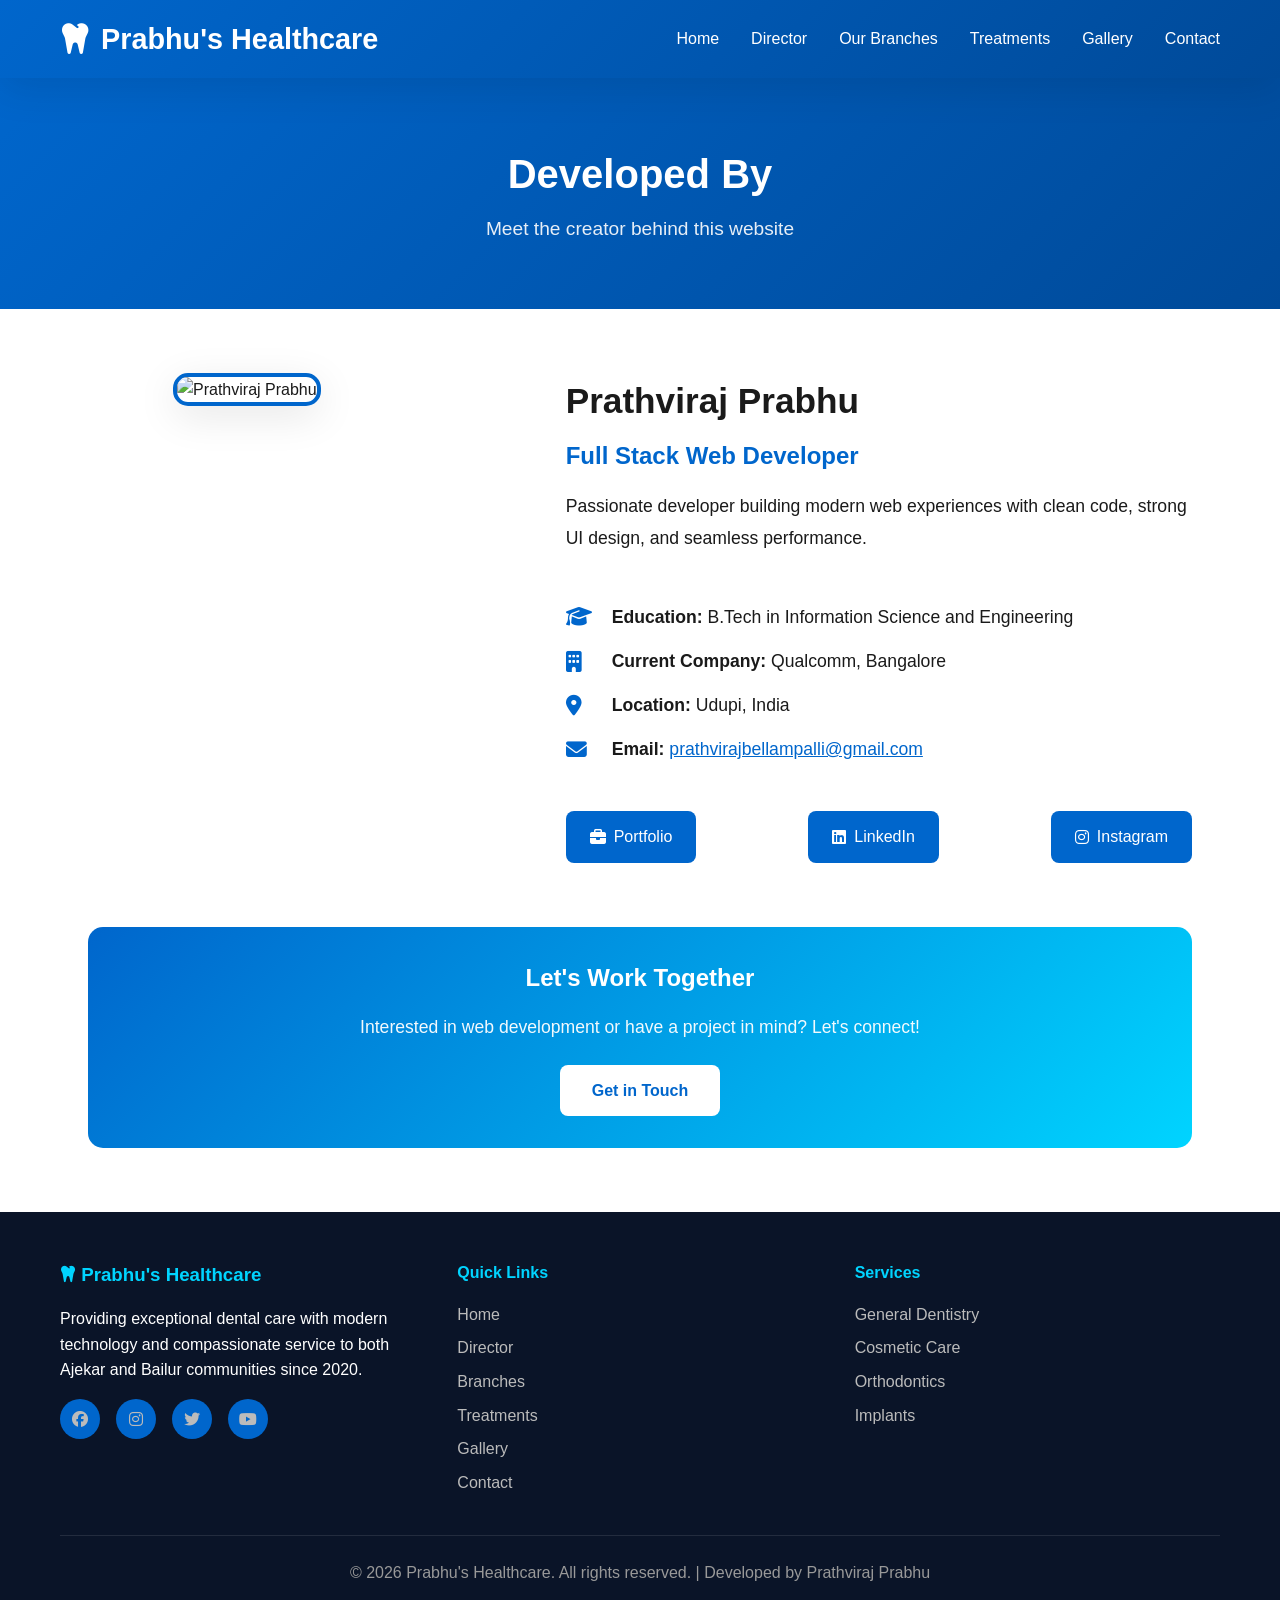
==== commit 60dc5f42: "developer profile updated" ====
--- a/developer.html
+++ b/developer.html
@@ -72,13 +72,20 @@
             color: var(--primary-color);
             font-weight: 600;
             margin-bottom: 1rem;
+            margin-left: 3rem;
+            margin-right: 3rem;
+        }
+
+        #devName{
+            margin-left: 3rem;
+            margin-right: 3rem;
         }
 
         .developer-meta {
             display: flex;
             flex-direction: column;
             gap: 1rem;
-            margin: 2rem 0;
+            margin: 3rem;
         }
 
         .meta-item {
@@ -103,16 +110,18 @@
             font-size: 1.1rem;
             line-height: 1.8;
             color: var(--text-light);
-            margin: 2rem 0;
+            margin-left: 3rem;
+            margin-right: 3rem;
         }
 
         .social-links-dev {
             display: flex;
             gap: 1rem;
-            margin-top: 2rem;
+            margin-top: 3rem;
         }
 
         .social-link-btn {
+            width: 80%;
             display: inline-flex;
             align-items: center;
             justify-content: center;
@@ -124,6 +133,8 @@
             text-decoration: none;
             transition: var(--transition);
             font-weight: 500;
+            margin-left: 3rem;
+            margin-right: 3rem;
         }
 
         .social-link-btn:hover {
@@ -175,6 +186,8 @@
             border-radius: var(--border-radius);
             text-align: center;
             margin-top: 3rem;
+            margin-left: 3rem;
+            margin-right: 3rem;
         }
 
         .cta-contact h3 {
@@ -298,7 +311,7 @@
             }
 
             .social-link-btn {
-                width: 100%;
+                width: 80%;
                 justify-content: center;
             }
 
@@ -322,6 +335,151 @@
 
             .developer-container {
                 padding: 1rem 0;
+            }
+        }
+
+        /* Extra Small Devices (360px and below) */
+        @media (max-width: 360px) {
+            .developer-hero {
+                padding: 1.5rem 1rem;
+                background: linear-gradient(135deg, var(--primary-color) 0%, #004a99 100%);
+            }
+
+            .developer-hero h1 {
+                font-size: 1.3rem;
+                margin-bottom: 0.5rem;
+                padding: 0 0.8rem;
+            }
+
+            .developer-hero p {
+                font-size: 0.85rem;
+                padding: 0 0.8rem;
+            }
+
+            .container {
+                padding: 0 10px;
+            }
+
+            .developer-profile {
+                grid-template-columns: 1fr;
+                gap: 1.2rem;
+                padding: 1.2rem 0.8rem;
+                margin: 0 0.8rem;
+            }
+
+            .developer-photo {
+                text-align: center;
+            }
+
+            .developer-photo img {
+                max-width: 150px;
+                height: auto;
+            }
+
+            .developer-info {
+                padding: 0 0.8rem;
+            }
+
+            .developer-info h2 {
+                font-size: 1.3rem;
+                margin-bottom: 0.8rem;
+            }
+
+            .developer-title {
+                font-size: 1rem;
+                margin-bottom: 0.5rem;
+            }
+
+            .developer-description {
+                font-size: 0.85rem;
+                line-height: 1.4;
+                margin-bottom: 1rem;
+                margin-left: 0.8rem;
+                margin-right: 0.8rem;
+            }
+
+            .meta-grid {
+                gap: 0.8rem;
+            }
+
+            .meta-item {
+                padding: 0.8rem;
+                font-size: 0.85rem;
+                margin-left: 0.4rem;
+                margin-right: 0.4rem;
+            }
+
+            .meta-label {
+                font-size: 0.8rem;
+            }
+
+            .meta-value {
+                font-size: 0.9rem;
+            }
+
+            .social-links-dev {
+                flex-direction: column;
+                gap: 0.8rem;
+                margin-top: 1rem;
+                margin-left: 0.8rem;
+                margin-right: 0.8rem;
+            }
+
+            .social-link-btn {
+                width: 80%;
+                padding: 0.8rem;
+                font-size: 0.9rem;
+            }
+
+            .skills-section {
+                padding: 1.2rem 0.8rem;
+                margin: 1.2rem 0.8rem;
+                border-radius: 8px;
+            }
+
+            .skills-section h3 {
+                font-size: 1.2rem;
+                margin-bottom: 1rem;
+            }
+
+            .skills-grid {
+                grid-template-columns: repeat(2, 1fr);
+                gap: 0.6rem;
+            }
+
+            .skill-badge {
+                padding: 0.6rem;
+                font-size: 0.8rem;
+                border-radius: 8px;
+            }
+
+            .cta-contact {
+                padding: 1.2rem 0.8rem;
+                margin: 1.2rem 0.8rem;
+                border-radius: 12px;
+            }
+
+            .cta-contact h3 {
+                font-size: 1.2rem;
+                margin-bottom: 0.8rem;
+            }
+
+            .cta-contact p {
+                font-size: 0.85rem;
+                margin-bottom: 1rem;
+            }
+
+            .cta-button {
+                padding: 0.8rem 1.5rem;
+                font-size: 0.9rem;
+            }
+
+            .developer-container {
+                padding: 1rem 0;
+            }
+
+            .developer-page {
+                padding-bottom: 1rem;
             }
         }
     </style>
--- a/styles.css
+++ b/styles.css
@@ -807,7 +807,8 @@
     border-radius: var(--border-radius);
     backdrop-filter: blur(10px);
     border: 1px solid rgba(255, 255, 255, 0.2);
-    overflow: hidden;
+    width: 90%;
+    box-sizing: border-box;
 }
 
 .form-group {
@@ -818,7 +819,11 @@
     display: block;
     margin-bottom: 0.5rem;
     font-weight: 600;
-    color: white;
+    font-size: 1rem;
+    line-height: 1.4;
+    /* Automatically switches between light text and dark text */
+    color: white; 
+    transition: var(--transition);
 }
 
 .form-group input,
@@ -826,22 +831,42 @@
 .form-group textarea {
     width: 100%;
     padding: 0.8rem;
-    border: none;
-    border-radius: 8px;
     font-family: inherit;
     font-size: 1rem;
-    background-color: rgba(255, 255, 255, 0.95);
-    color: var(--text-dark);
-    transition: var(--transition);
+    line-height: 1.5;
     box-sizing: border-box;
-}
-
+    min-height: 44px;
+    resize: vertical;
+    border-radius: 8px;
+
+    /* Dynamic Theme Mapping */
+    /* Uses card-bg or bg-color so inputs contrast against your pages */
+    background-color: var(--card-bg); 
+    color: var(--text-color);
+    border: 1px solid var(--border-color);
+    transition: var(--transition);
+}
+
+.form-group textarea {
+    min-height: 120px;
+}
+
+/* Focus States */
 .form-group input:focus,
 .form-group select:focus,
 .form-group textarea:focus {
     outline: none;
-    background-color: white;
-    box-shadow: 0 0 0 3px rgba(255, 107, 157, 0.3);
+    /* Replaced hardcoded color with your --accent-color variable */
+    box-shadow: 0 0 0 3px rgba(255, 107, 157, 0.3); 
+    border-color: var(--accent-color);
+}
+
+/* Placeholder styling for all form fields */
+.form-group input::placeholder,
+.form-group select::placeholder,
+.form-group textarea::placeholder {
+    color: var(--text-muted);
+    opacity: 0.8; /* Ensures cross-browser consistency */
 }
 
 .submit-button {
@@ -876,14 +901,26 @@
 }
 
 .contact-method {
-    display: flex;
+    width: 80%;
+    display: flex;
+    flex-wrap: wrap;            /* Allow items to wrap to the next line */
+    align-items: flex-start;    /* Align icon and text nicely */
     gap: 1.5rem;
     background: rgba(255, 255, 255, 0.1);
     padding: 1.5rem;
     border-radius: 10px;
     backdrop-filter: blur(10px);
-    border: 1px solid rgba(255, 255, 255, 0.2);
-}
+    border: 1px solid rgba(255, 255, 255, 0.2);  
+}
+
+.emailIds {
+    flex: 1;                    /* Take remaining space */
+    min-width: 0;               /* Critical: allows text to shrink and wrap */
+    word-break: break-word;     /* Wrap long email addresses */
+    overflow-wrap: break-word;
+    white-space: normal;
+}
+
 
 .contact-method i {
     font-size: 1.8rem;
@@ -900,7 +937,10 @@
     margin: 0.2rem 0;
 }
 
+
 .contact-method a {
+    display: inline-block;
+    max-width: 100%;            /* Prevent overflow */
     color: var(--secondary-color);
     text-decoration: none;
     font-weight: 600;
@@ -1021,6 +1061,31 @@
         grid-template-columns: 1fr;
     }
 
+    .form-group input,
+    .form-group select,
+    .form-group textarea {
+        padding: 0.75rem;
+        font-size: 0.95rem;
+        min-height: 42px;
+        line-height: 1.5;
+    }
+
+    .form-group label {
+        font-size: 1rem;
+        margin-bottom: 0.4rem;
+        line-height: 1.4;
+    }
+
+    .submit-button {
+        padding: 0.9rem;
+        font-size: 0.95rem;
+        min-height: 42px;
+    }
+
+    .form-group {
+        margin-bottom: 1.2rem;
+    }
+
     .director-content {
         grid-template-columns: 1fr;
         gap: 2rem;
@@ -1075,29 +1140,340 @@
     }
 
     .appointment-form {
-        padding: 1.5rem;
+        padding: 1.2rem;
     }
 
     .appointment-container {
-        gap: 1.5rem;
+        gap: 1.2rem;
     }
 
     .quick-contact {
-        padding: 1.5rem;
+        padding: 1.2rem;
         border-radius: 10px;
     }
 
     .form-group {
-        margin-bottom: 1rem;
+        margin-bottom: 0.9rem;
+    }
+
+    .form-group label {
+        font-size: 0.95rem;
+        margin-bottom: 0.35rem;
+        line-height: 1.4;
+    }
+
+    .form-group input,
+    .form-group select,
+    .form-group textarea {
+        padding: 0.65rem;
+        font-size: 0.9rem;
+        border-radius: 7px;
+        min-height: 40px;
+        line-height: 1.5;
     }
 
     .submit-button {
-        padding: 0.8rem;
-        font-size: 0.9rem;
+        padding: 0.75rem;
+        font-size: 0.85rem;
+        min-height: 40px;
     }
 
     section {
         padding: 1.5rem 0;
+    }
+
+    .hero-content {
+        padding: 1.5rem 1rem;
+        border-radius: 15px;
+    }
+}
+
+/* ========== EXTRA SMALL DEVICES (352px and below) ========== */
+@media (max-width: 360px) {
+    body {
+        overflow-x: hidden;
+        width: 100%;
+    }
+
+    .contact {
+        overflow-x: hidden;
+        width: 100%;
+    }
+
+    .hero {
+        height: 60vh;
+        padding: 1rem 0;
+    }
+
+    .hero-content {
+        padding: 1rem 0.8rem;
+        border-radius: 12px;
+        max-width: calc(100% - 1.6rem);
+    }
+
+    .hero-title {
+        font-size: 1.6rem;
+        margin-bottom: 0.8rem;
+    }
+
+    .hero-subtitle {
+        font-size: 0.9rem;
+        margin-bottom: 1.2rem;
+    }
+
+    .cta-button {
+        padding: 0.8rem 1.5rem;
+        font-size: 0.95rem;
+    }
+
+    .container {
+        padding: 0 8px;
+        display: flex;
+        justify-content: center;
+        width: 100%;
+        max-width: 100%;
+        box-sizing: border-box;
+    }
+
+    .navbar .container {
+        padding: 0.8rem 10px;
+    }
+
+    .nav-brand {
+        font-size: 1.4rem;
+        gap: 5px;
+    }
+
+    .nav-brand i {
+        font-size: 1.6rem;
+    }
+
+    .section-title {
+        font-size: 1.2rem;
+        margin-bottom: 0.3rem;
+    }
+
+    .section-subtitle {
+        font-size: 0.9rem;
+        margin-bottom: 1.5rem;
+    }
+
+    .appointment-container {
+        gap: 1rem;
+        width: 100%;
+        max-width: 100%;
+        box-sizing: border-box;
+        grid-template-columns: 1fr;
+        display: flex;
+        flex-direction: column;
+    }
+
+    .appointment-form {
+        padding: 0.8rem;
+        border-radius: 12px;
+        width: 100%;
+        max-width: 100%;
+        box-sizing: border-box;
+        overflow-x: hidden;
+        margin: 0 auto;
+    }
+
+    .form-group {
+        margin-bottom: 0.8rem;
+    }
+
+    .form-group label {
+        font-size: 0.9rem;
+        margin-bottom: 0.3rem;
+        line-height: 1.4;
+    }
+
+    .form-group input,
+    .form-group select,
+    .form-group textarea {
+        padding: 0.6rem;
+        font-size: 0.95rem;
+        border-radius: 6px;
+        width: 100%;
+        max-width: 100%;
+        box-sizing: border-box;
+        min-height: 40px;
+        line-height: 1.5;
+    }
+
+    .form-group textarea {
+        min-height: 100px;
+    }
+
+    .submit-button {
+        padding: 0.7rem;
+        font-size: 0.85rem;
+        border-radius: 6px;
+        width: 100%;
+        max-width: 100%;
+        box-sizing: border-box;
+    }
+
+    .quick-contact {
+        gap: 1rem;
+        padding: 1rem;
+        width: 100%;
+        max-width: 100%;
+        box-sizing: border-box;
+        margin: 0 auto;
+    }
+
+    .quick-contact h3 {
+        font-size: 1.2rem;
+        margin-bottom: 0.5rem;
+    }
+
+    .contact-method {
+        gap: 1rem;
+        padding: 1rem;
+        width: 100%;
+        max-width: 100%;
+        box-sizing: border-box;
+        overflow-x: hidden;
+        margin: 0 auto;
+    }
+
+    .contact-method i {
+        font-size: 1.5rem;
+        min-width: 40px;
+    }
+
+    .contact-method h4 {
+        font-size: 1rem;
+    }
+
+    .contact-method p {
+        font-size: 0.9rem;
+    }
+
+    .director-content {
+        gap: 1.5rem;
+    }
+
+    .director-image img {
+        max-width: 200px;
+    }
+
+    .director-name {
+        font-size: 1.5rem;
+        margin-bottom: 0.3rem;
+    }
+
+    .director-designation {
+        font-size: 1rem;
+    }
+
+    .director-experience {
+        font-size: 0.9rem;
+    }
+
+    .director-quote {
+        font-size: 0.9rem;
+        padding-left: 1rem;
+    }
+
+    .branch-card {
+        border-radius: 12px;
+    }
+
+    .treatment-card {
+        padding: 1.5rem 1rem;
+        border-radius: 12px;
+    }
+
+    .treatment-icon {
+        font-size: 2.5rem;
+        margin-bottom: 0.8rem;
+    }
+
+    .treatment-card h3 {
+        font-size: 1.1rem;
+        margin-bottom: 0.8rem;
+    }
+
+    .treatment-card p {
+        font-size: 0.85rem;
+    }
+
+    .surgeons-grid {
+        gap: 1.5rem;
+        grid-template-columns: 1fr;
+    }
+
+    .surgeon-card {
+        border-radius: 12px;
+    }
+
+    .surgeon-image {
+        height: 220px;
+    }
+
+    .surgeon-info {
+        padding: 1.2rem;
+    }
+
+    .surgeon-name {
+        font-size: 1.2rem;
+    }
+
+    .surgeon-specialization {
+        font-size: 0.9rem;
+    }
+
+    .surgeon-qualification {
+        font-size: 0.8rem;
+    }
+
+    .testimonials-scroll {
+        gap: 1rem;
+        padding: 0.8rem 0;
+    }
+
+    .testimonial-card {
+        min-width: 280px;
+        padding: 1.2rem;
+        border-radius: 12px;
+    }
+
+    .testimonial-header {
+        gap: 0.8rem;
+        margin-bottom: 1rem;
+    }
+
+    .testimonial-avatar {
+        width: 50px;
+        height: 50px;
+    }
+
+    .testimonial-name {
+        font-size: 0.95rem;
+    }
+
+    .testimonial-stars {
+        font-size: 0.8rem;
+    }
+
+    .testimonial-text {
+        font-size: 0.85rem;
+    }
+
+    section {
+        padding: 1.2rem 0;
+    }
+
+    .gallery-grid {
+        grid-template-columns: 1fr;
+        gap: 1rem;
+    }
+
+    .gallery-item {
+        aspect-ratio: auto;
+        height: 200px;
     }
 }
 
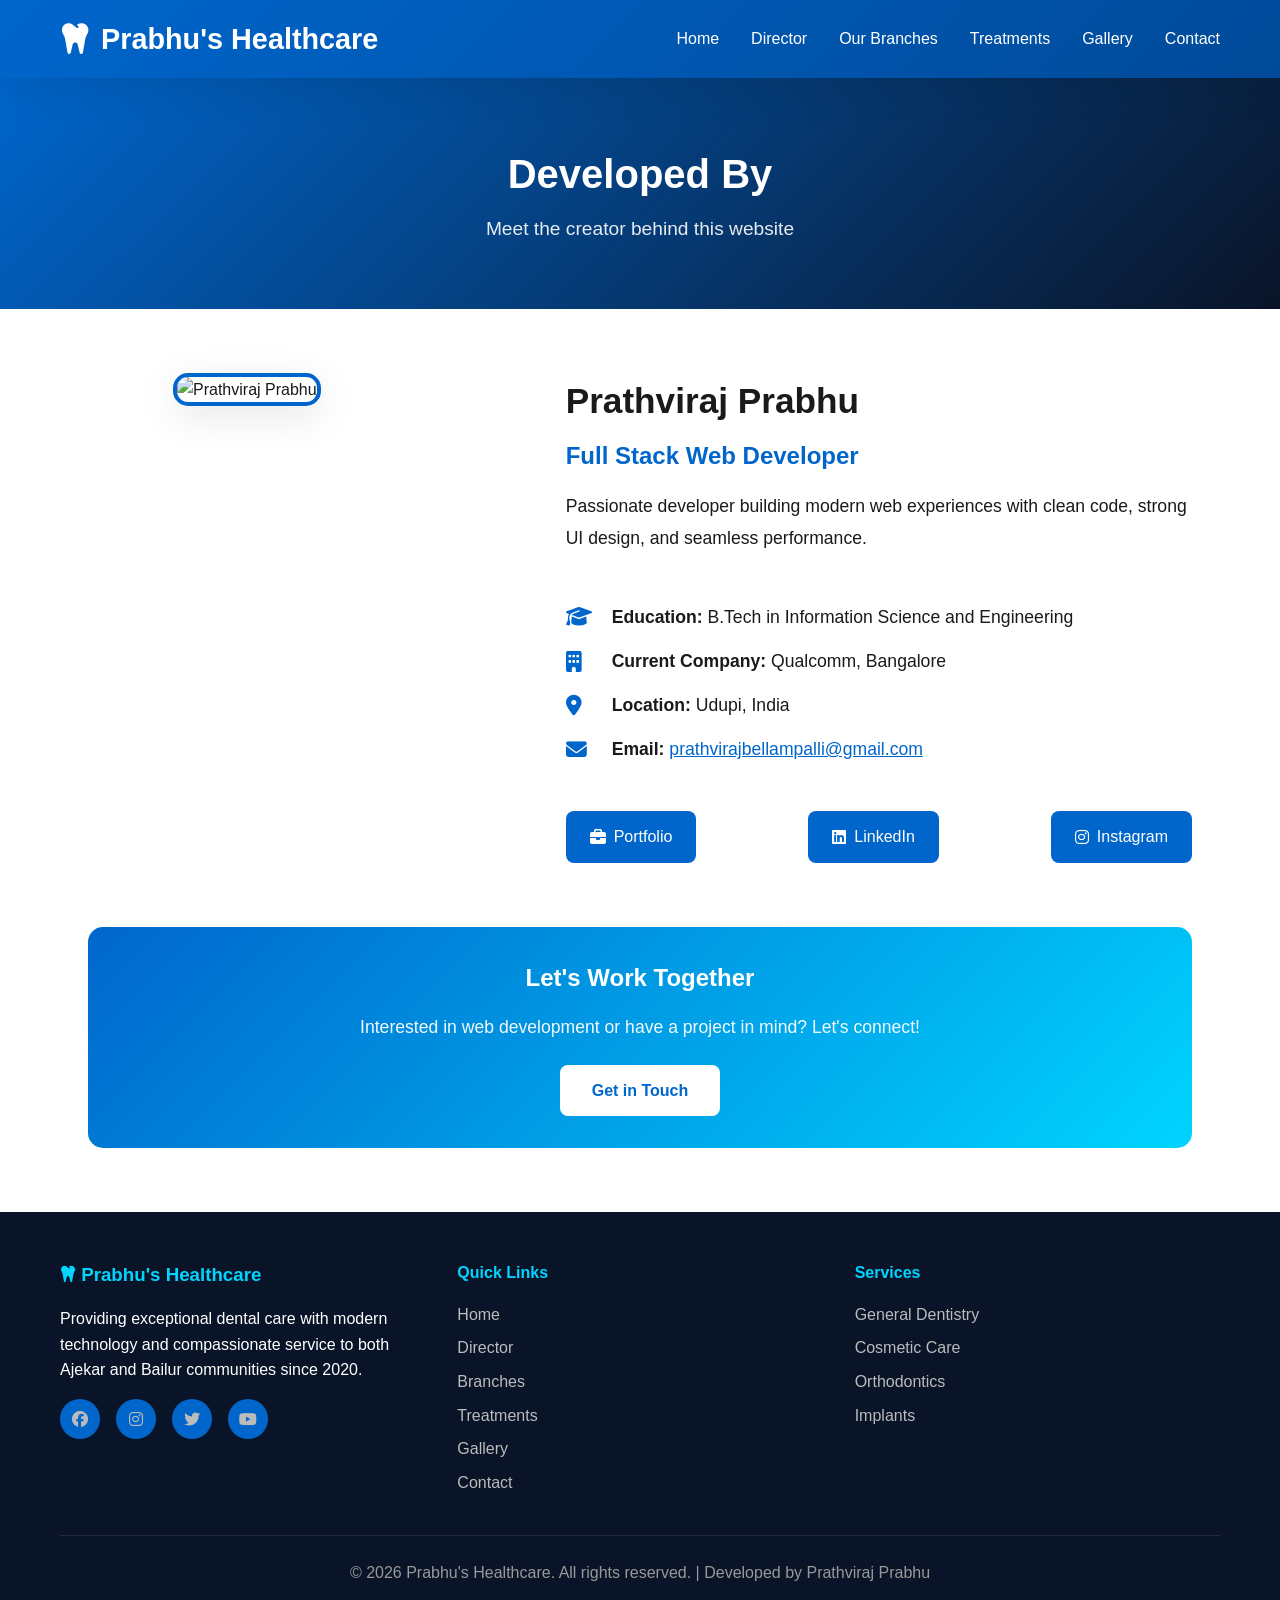
==== commit 2ec10f2b: "developer profile updated twice" ====
--- a/developer.html
+++ b/developer.html
@@ -7,6 +7,7 @@
     <link rel="stylesheet" href="styles.css">
     <link rel="stylesheet" href="https://cdnjs.cloudflare.com/ajax/libs/font-awesome/6.4.0/css/all.min.css">
     <style>
+
         .developer-page {
             min-height: 100vh;
             display: flex;
@@ -14,7 +15,7 @@
         }
 
         .developer-hero {
-            background: linear-gradient(135deg, var(--primary-color) 0%, #004a99 100%);
+            background: linear-gradient(135deg, var(--primary-color) 0%, #0a1428 100%);
             color: white;
             padding: 4rem 0;
             text-align: center;
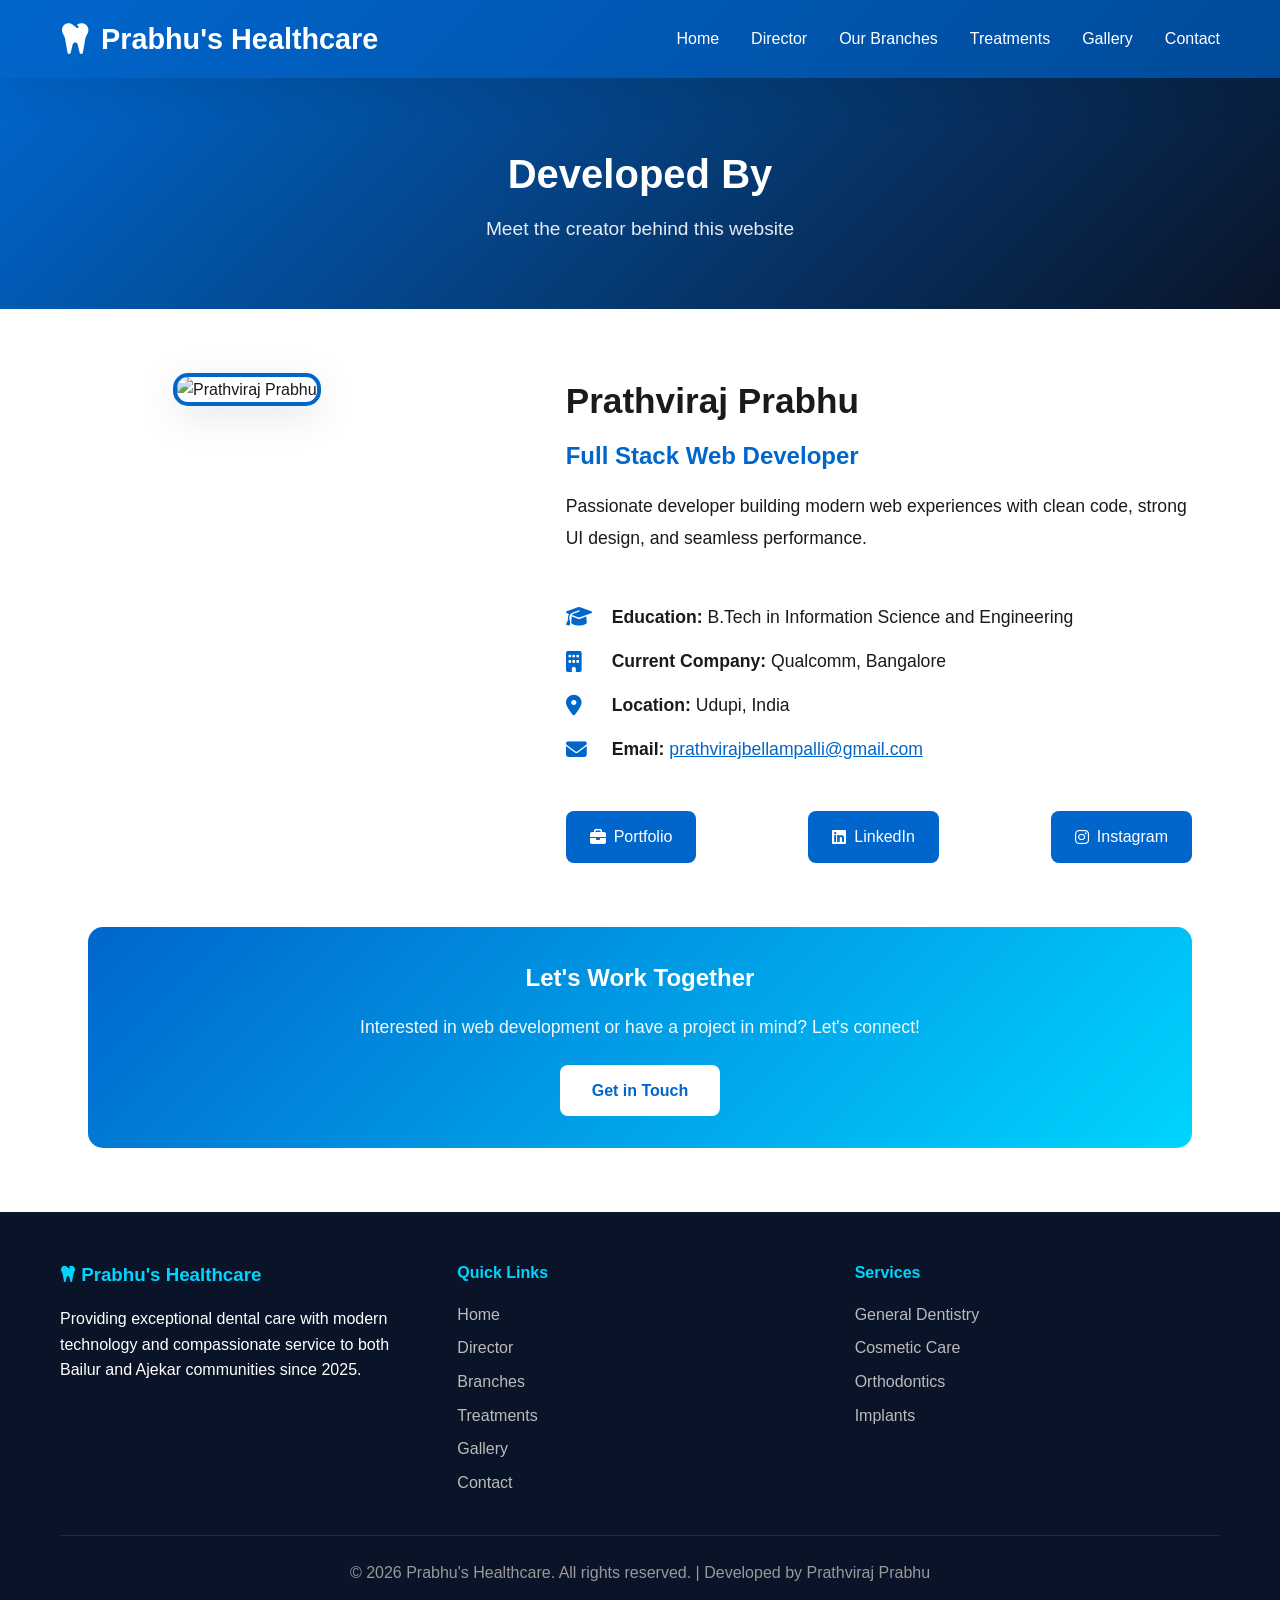
==== commit 290a45a4: "updated small fields" ====
--- a/developer.html
+++ b/developer.html
@@ -582,12 +582,12 @@
                 <div class="footer-section">
                     <h3 id="footerBrand"><i class="fas fa-tooth"></i></h3>
                     <p id="footerAbout"></p>
-                    <div class="social-links" id="socialLinks">
+                    <!-- <div class="social-links" id="socialLinks">
                         <a href="#" class="social-link" id="socialFacebook"><i class="fab fa-facebook"></i></a>
                         <a href="#" class="social-link" id="socialInstagram"><i class="fab fa-instagram"></i></a>
                         <a href="#" class="social-link" id="socialTwitter"><i class="fab fa-twitter"></i></a>
                         <a href="#" class="social-link" id="socialYoutube"><i class="fab fa-youtube"></i></a>
-                    </div>
+                    </div> -->
                 </div>
 
                 <div class="footer-section" id="footerQuickLinks">
